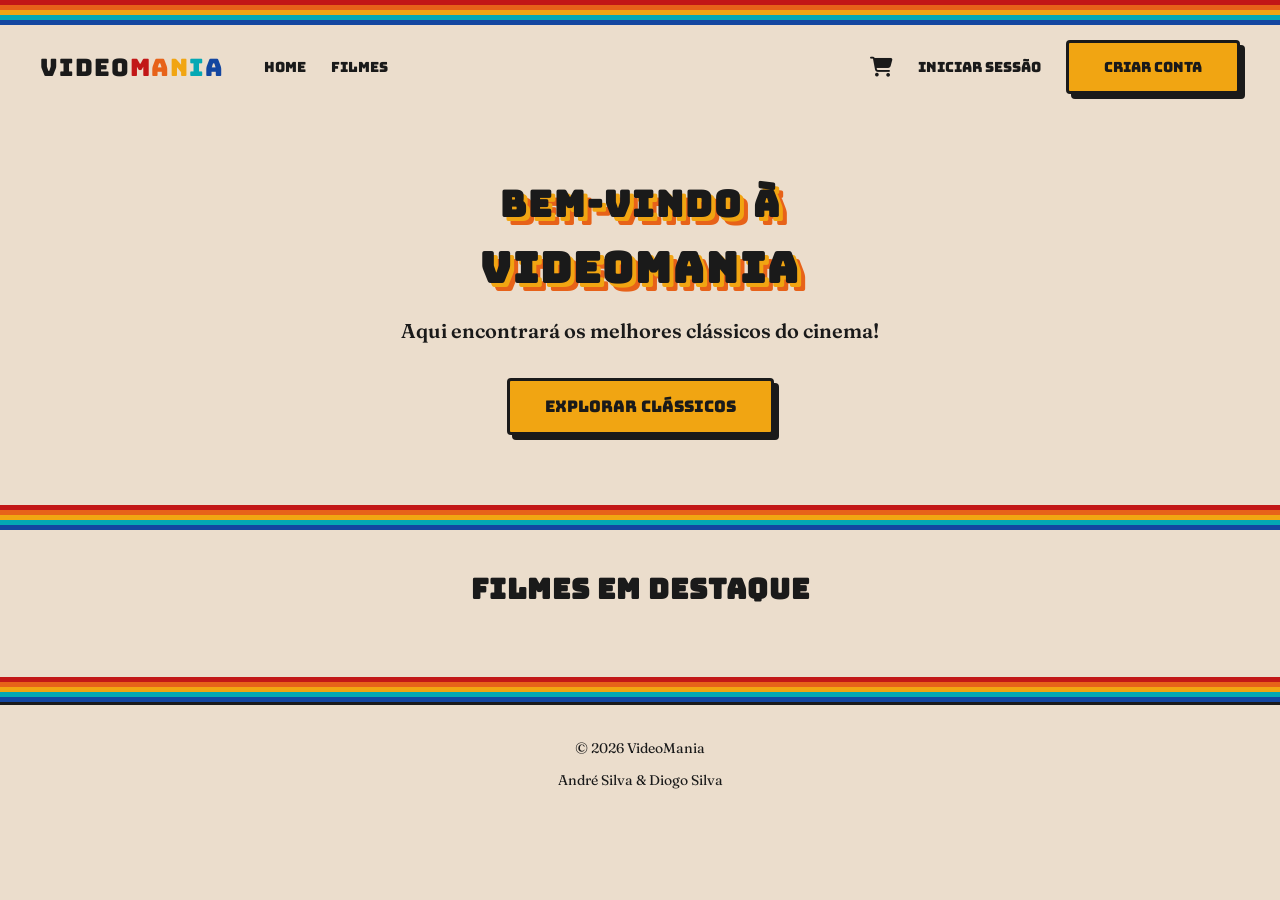
==== index.html @ d1f0eace "Commit inicial: Base do front-end com HTML, CSS, JS e TMDB API" ====
<!DOCTYPE html>
<html lang="pt">
<head>
    <meta charset="UTF-8">
    <meta name="viewport" content="width=device-width, initial-scale=1.0">
    <link rel="icon" href="imgs/favicon.ico" type="image/svg+xml">
    <link rel="stylesheet" href="styles.css">
    <link rel="stylesheet" href="https://cdnjs.cloudflare.com/ajax/libs/font-awesome/6.4.0/css/all.min.css">
    <title>VideoMania</title>
</head>
<body>
    <div class="stripes"></div>
    <header>
        <div class="header-left">
            <a href="index.html" class="logo-text">
                <span class="v">V</span><span class="i">I</span><span class="d">D</span><span class="e">E</span><span class="o">O</span><span class="m">M</span><span class="a">A</span><span class="n">N</span><span class="i2">I</span><span class="a2">A</span>
            </a>
            <nav class="nav-links">
                <a href="index.html">Home</a>
                <a href="filmes.html">Filmes</a>
            </nav>
        </div>
        
        <div class="header-right">
            <nav class="nav-links">
                <a href="carrinho.html">
                    <i class="fa-solid fa-cart-shopping"></i>
                </a>
                <a href="login.html">Iniciar Sessão</a>
                <a href="register.html" class="btn">Criar Conta</a>
            </nav>
        </div>
    </header>
    <main>
        <section class="hero">
            <div class="hero-content">
                <h1>BEM-VINDO À <br>
                    <span class="hero-logo-text">
                        <span class="v">V</span><span class="i">I</span><span class="d">D</span><span class="e">E</span><span class="o">O</span><span class="m">M</span><span class="a">A</span><span class="n">N</span><span class="i2">I</span><span class="a2">A</span>
                    </span>
                </h1>
                <p>Aqui encontrará os melhores clássicos do cinema!</p>
                <a href="filmes.html" class="btn">Explorar Clássicos</a>
            </div>
        </section>
        <div class="stripes"></div>
        <section class="movies">
            <h2>Filmes em Destaque</h2>
            <div id="movies-grid" class="movies-grid"></div>
        </section>
    </main>
    <div class="stripes"></div>
    <footer>
        <p>&copy; 2026 VideoMania</p>
        <p>André Silva & Diogo Silva</p>
    </footer>

    <script src="script.js"></script>

</body>
</html>
---- styles.css ----
@import url('https://fonts.googleapis.com/css2?family=Bungee&family=Fraunces:ital,opsz,wght@0,9..144,400..900;1,9..144,400..900&display=swap');

/* --- Paleta de Cores & Fontes ---*/
:root {
    --red: #c21717;     /* Vermelho */
    --orange: #e76219;  /* Laranja */
    --yellow: #f1a512;  /* Amarelo */
    --cyan: #04a8b4;    /* Cyan */
    --blue: #1446a0;    /* Azul */
    --white: #F9F6EE;    /* Branco */
    --bg: #EBDDCC;      /* Cor de fundo */
    --letter: #1a1a1a;  /* Cor das letras */

    --font-title: "Bungee", "Impact", sans-serif;
    --font-body: 'Fraunces', serif;
}

body {
    background-color: var(--bg);
    color: var(--letter);
    font-family: var(--font-body);
    font-weight: 400;
    font-size: 16px;
    min-height: 100vh;
    margin: 0;
}

h1, h2, h3, h4, h5, h6 {
    font-family: var(--font-title);
    letter-spacing: 1px;
    margin-top: 0;
}

a {
    text-decoration: none;
    color: inherit;
}

.stripes {
    width: 100%;
    height: 25px;
    background-image: linear-gradient(
        180deg,
        var(--red) 0px, var(--red) 5px,
        var(--orange) 5px, var(--orange) 10px,
        var(--yellow) 10px, var(--yellow) 15px,
        var(--cyan) 15px, var(--cyan) 20px,
        var(--blue) 20px, var(--blue) 25px
    );
    background-repeat: no-repeat;
    background-size: 100% 25px;
}

.btn {
    display: inline-block;
    background-color: var(--yellow);
    color: var(--letter);
    font-family: var(--font-title);
    font-size: 16px;
    text-decoration: none;
    padding: 15px 35px;
    border: 3px solid var(--letter);
    border-radius: 4px;
    box-shadow: 5px 5px 0px var(--letter);
    transition: all 0.1s ease;
    cursor: pointer;
    text-align: center;
}

.btn:hover {
    background-color: var(--orange);
    color: var(--white);
    transform: translate(-2px, -2px);
    box-shadow: 7px 7px 0px var(--letter);
}

.btn:active {
    transform: translate(2px, 2px);
    box-shadow: 3px 3px 0px var(--letter);
}

/* --- Header & Nav --- */
header {
    background-color: var(--bg);
    padding: 15px 40px;
    display: flex;
    justify-content: space-between;
    align-items: center;
}

.header-left {
    display: flex;
    align-items: center;
    gap: 40px; 
}

.header-left img {
    width: 150px;
    height: auto;
    display: block;
}

.logo-text {
    font-family: var(--font-title);
    font-size: 24px;
    letter-spacing: 1px;
}

.logo-text .m { color: var(--red); }
.logo-text .a { color: var(--orange); }
.logo-text .n { color: var(--yellow); }
.logo-text .i2 { color: var(--cyan); }
.logo-text .a2 { color: var(--blue); }

.nav-links {
    display: flex;
    align-items: center;
    gap: 25px; 
}

.nav-links a {
    font-family: var(--font-title);
    font-size: 14px;
    transition: color 0.2s ease;
}

.nav-links a i {
    font-size: 20px;
}

.nav-links a:hover {
    color: var(--yellow);
}

.nav-links .btn:hover {
    color: var(--white); 
}

/* --- Hero --- */
.hero {
    position: relative;
    padding: 70px 20px;
    text-align: center;
    overflow: hidden;
}

.hero-content {
    position: relative;
    z-index: 2;
    max-width: 900px;
    margin: 0 auto;
}

.hero h1 {
    font-size: 36px;
    color: var(--letter);
    text-shadow: 4px 4px 0px var(--yellow), 8px 8px 0px var(--orange);
    margin-bottom: 20px;
    letter-spacing: 2px;
    line-height: 1.4;
}

.hero-logo-text {
    font-size: 42px;
    text-shadow: 4px 4px 0px var(--yellow), 8px 8px 0px var(--orange);
    display: inline-block;
    margin-top: 10px;
}

.hero-brand {
    color: var(--blue);
}

.hero-brand span {
    color: var(--cyan);
}

.hero p {
    font-family: var(--font-body);
    font-size: 20px;
    color: var(--letter);
    margin-bottom: 35px;
    font-weight: 600;
}

/* --- Movies --- */
.movies {
    padding: 40px;
}

.movies h2 {
    text-align: center;
    font-size: 28px;
    margin-bottom: 30px;
}

.movies-grid {
    display: grid;
    grid-template-columns: repeat(4, 1fr); 
    gap: 25px;
    max-width: 1200px;
    margin: 0 auto;
}

.movie-card {
    background-color: #000;
    border: 3px solid var(--letter);
    border-radius: 4px;
    overflow: hidden;
    transition: transform 0.2s ease;
}

.movie-card:hover {
    transform: translateY(-5px);
}

.movie-card img {
    width: 100%;
    height: auto;
    display: block;
}

.movie-info {
    padding: 15px;
    text-align: center;
}

.movie-info h3 {
    font-size: 14px;
    color: var(--bg);
    margin: 0 0 10px 0;
}

   /* --- FOOTER --- */
footer {
    text-align: center;
    padding: 20px;
    font-size: 14px; 
    border-top: 3px solid var(--letter);
}
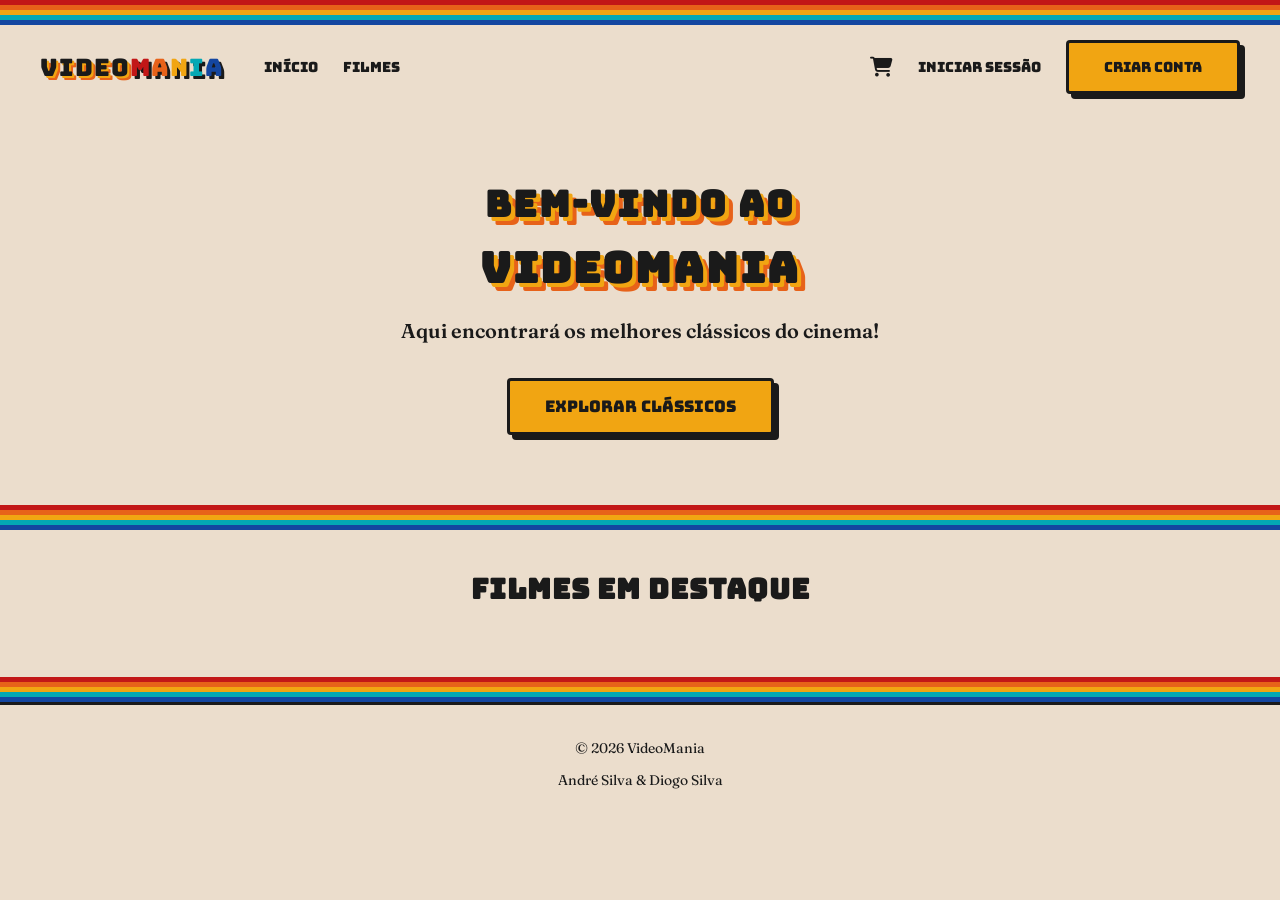
==== commit a6f6b249: "updated root files" ====
--- a/index.html
+++ b/index.html
@@ -1,29 +1,32 @@
 <!DOCTYPE html>
-<html lang="pt">
+<html lang="pt-PT">
 <head>
     <meta charset="UTF-8">
     <meta name="viewport" content="width=device-width, initial-scale=1.0">
-    <link rel="icon" href="imgs/favicon.ico" type="image/svg+xml">
-    <link rel="stylesheet" href="styles.css">
+    <link rel="icon" href="images/favicon.ico" type="image/svg+xml">
+    
+    <link rel="stylesheet" href="styles/global.css">
+    <link rel="stylesheet" href="styles/index.css">
+    
     <link rel="stylesheet" href="https://cdnjs.cloudflare.com/ajax/libs/font-awesome/6.4.0/css/all.min.css">
     <title>VideoMania</title>
 </head>
 <body>
     <div class="stripes"></div>
-    <header>
+    <header class="main-header">
         <div class="header-left">
             <a href="index.html" class="logo-text">
                 <span class="v">V</span><span class="i">I</span><span class="d">D</span><span class="e">E</span><span class="o">O</span><span class="m">M</span><span class="a">A</span><span class="n">N</span><span class="i2">I</span><span class="a2">A</span>
             </a>
             <nav class="nav-links">
-                <a href="index.html">Home</a>
-                <a href="filmes.html">Filmes</a>
+                <a href="index.html">Início</a>
+                <a href="movies.html">Filmes</a>
             </nav>
         </div>
         
         <div class="header-right">
             <nav class="nav-links">
-                <a href="carrinho.html">
+                <a href="cart.html">
                     <i class="fa-solid fa-cart-shopping"></i>
                 </a>
                 <a href="login.html">Iniciar Sessão</a>
@@ -31,31 +34,36 @@
             </nav>
         </div>
     </header>
+    
     <main>
-        <section class="hero">
+        <section class="hero-section">
             <div class="hero-content">
-                <h1>BEM-VINDO À <br>
+                <h1>BEM-VINDO AO <br>
                     <span class="hero-logo-text">
                         <span class="v">V</span><span class="i">I</span><span class="d">D</span><span class="e">E</span><span class="o">O</span><span class="m">M</span><span class="a">A</span><span class="n">N</span><span class="i2">I</span><span class="a2">A</span>
                     </span>
                 </h1>
                 <p>Aqui encontrará os melhores clássicos do cinema!</p>
-                <a href="filmes.html" class="btn">Explorar Clássicos</a>
+                <a href="movies.html" class="btn">Explorar Clássicos</a>
             </div>
         </section>
+
         <div class="stripes"></div>
-        <section class="movies">
+
+        <section class="featured-movies-section">
             <h2>Filmes em Destaque</h2>
             <div id="movies-grid" class="movies-grid"></div>
         </section>
     </main>
+
     <div class="stripes"></div>
-    <footer>
+    
+    <footer class="main-footer">
         <p>&copy; 2026 VideoMania</p>
         <p>André Silva & Diogo Silva</p>
     </footer>
 
-    <script src="script.js"></script>
+    <script src="scripts/index.js"></script>
 
 </body>
 </html>
--- a/styles/global.css
+++ b/styles/global.css
@@ -0,0 +1,189 @@
+@import url('https://fonts.googleapis.com/css2?family=Bungee&family=Fraunces:ital,opsz,wght@0,9..144,400..900;1,9..144,400..900&display=swap');
+
+/* --- Color Palette & Fonts ---*/
+:root {
+    --red: #c21717;     /* Vermelho */
+    --orange: #e76219;  /* Laranja */
+    --yellow: #f1a512;  /* Amarelo */
+    --cyan: #04a8b4;    /* Cyan */
+    --blue: #1446a0;    /* Azul */
+    --white: #F9F6EE;   /* Branco */
+    --gray: #D3D3D3;    /* Cinza */
+    --bg: #EBDDCC;      /* Cor de fundo */
+    --letter: #1a1a1a;  /* Cor das letras */
+
+    --font-title: "Bungee", "Impact", sans-serif;
+    --font-body: 'Fraunces', serif;
+}
+
+/* --- Global Resets --- */
+body {
+    background-color: var(--bg);
+    color: var(--letter);
+    font-family: var(--font-body);
+    font-weight: 400;
+    font-size: 16px;
+    min-height: 100vh;
+    margin: 0;
+}
+
+h1, h2, h3, h4, h5, h6 {
+    font-family: var(--font-title);
+    letter-spacing: 1px;
+    margin-top: 0;
+}
+
+a {
+    text-decoration: none;
+    color: inherit;
+}
+
+/* --- Utility Classes --- */
+.stripes {
+    width: 100%;
+    height: 25px;
+    background-image: linear-gradient(
+        180deg,
+        var(--red) 0px, var(--red) 5px,
+        var(--orange) 5px, var(--orange) 10px,
+        var(--yellow) 10px, var(--yellow) 15px,
+        var(--cyan) 15px, var(--cyan) 20px,
+        var(--blue) 20px, var(--blue) 25px
+    );
+    background-repeat: no-repeat;
+    background-size: 100% 25px;
+}
+
+.btn {
+    display: inline-block;
+    background-color: var(--yellow);
+    color: var(--letter);
+    font-family: var(--font-title);
+    font-size: 16px;
+    text-decoration: none;
+    padding: 15px 35px;
+    border: 3px solid var(--letter);
+    border-radius: 4px;
+    box-shadow: 5px 5px 0px var(--letter);
+    transition: all 0.1s ease;
+    cursor: pointer;
+    text-align: center;
+}
+
+.btn:hover {
+    background-color: var(--orange);
+    color: var(--white);
+    transform: translate(-2px, -2px);
+    box-shadow: 7px 7px 0px var(--letter);
+}
+
+.btn:active {
+    transform: translate(2px, 2px);
+    box-shadow: 3px 3px 0px var(--letter);
+}
+
+/* --- Header & Nav --- */
+.main-header {
+    background-color: var(--bg);
+    padding: 15px 40px;
+    display: flex;
+    justify-content: space-between;
+    align-items: center;
+}
+
+.header-left {
+    display: flex;
+    align-items: center;
+    gap: 40px; 
+}
+
+.logo-text {
+    font-family: var(--font-title);
+    font-size: 24px;
+    letter-spacing: 1px;
+}
+
+.logo-text .v, 
+.logo-text .i, 
+.logo-text .d, 
+.logo-text .e, 
+.logo-text .o { 
+    color: var(--letter); 
+    text-shadow: 2px 2px 0px var(--yellow), 4px 4px 0px var(--orange); 
+}
+
+.logo-text .m  { color: var(--red);    text-shadow: 3px 3px 0px var(--letter); }
+.logo-text .a  { color: var(--orange); text-shadow: 3px 3px 0px var(--letter); }
+.logo-text .n  { color: var(--yellow); text-shadow: 3px 3px 0px var(--letter); }
+.logo-text .i2 { color: var(--cyan);   text-shadow: 3px 3px 0px var(--letter); }
+.logo-text .a2 { color: var(--blue);   text-shadow: 3px 3px 0px var(--letter); }
+
+.nav-links {
+    display: flex;
+    align-items: center;
+    gap: 25px; 
+}
+
+.nav-links a {
+    font-family: var(--font-title);
+    font-size: 14px;
+    transition: color 0.2s ease;
+}
+
+.nav-links a i {
+    font-size: 20px;
+}
+
+.nav-links a:hover {
+    color: var(--yellow);
+}
+
+.nav-links .btn:hover {
+    color: var(--white); 
+}
+
+/* --- Global Movie Cards (Usado na Home e no Catálogo) --- */
+.movies-grid {
+    display: grid;
+    grid-template-columns: repeat(4, 1fr); 
+    gap: 25px;
+    max-width: 1200px;
+    margin: 0 auto;
+}
+
+.movie-card {
+    background-color: #000;
+    border: 3px solid var(--letter);
+    border-radius: 4px;
+    overflow: hidden;
+    transition: transform 0.2s ease;
+}
+
+.movie-card:hover {
+    transform: translateY(-5px);
+}
+
+.movie-card img {
+    width: 100%;
+    height: auto;
+    display: block;
+}
+
+.movie-info {
+    padding: 15px;
+    text-align: center;
+}
+
+.movie-info h3 {
+    font-size: 14px;
+    color: var(--bg);
+    margin: 0 0 10px 0;
+}
+
+/* --- Footer --- */
+.main-footer {
+    text-align: center;
+    padding: 20px;
+    font-size: 14px; 
+    border-top: 3px solid var(--letter);
+}
--- a/styles/index.css
+++ b/styles/index.css
@@ -0,0 +1,48 @@
+/* --- Hero Section --- */
+.hero-section {
+    position: relative;
+    padding: 70px 20px;
+    text-align: center;
+    overflow: hidden;
+}
+
+.hero-content {
+    position: relative;
+    z-index: 2;
+    max-width: 900px;
+    margin: 0 auto;
+}
+
+.hero-section h1 {
+    font-size: 36px;
+    color: var(--letter);
+    text-shadow: 4px 4px 0px var(--yellow), 8px 8px 0px var(--orange);
+    margin-bottom: 20px;
+    letter-spacing: 2px;
+    line-height: 1.4;
+}
+
+.hero-logo-text {
+    font-size: 42px;
+    text-shadow: 4px 4px 0px var(--yellow), 8px 8px 0px var(--orange);
+    display: inline-block;
+    margin-top: 10px;
+}
+
+.hero-section p {
+    font-family: var(--font-body);
+    font-size: 20px;
+    color: var(--letter);
+    margin-bottom: 35px;
+    font-weight: 600;
+}
+
+.featured-movies-section {
+    padding: 40px;
+}
+
+.featured-movies-section h2 {
+    text-align: center;
+    font-size: 28px;
+    margin-bottom: 30px;
+}
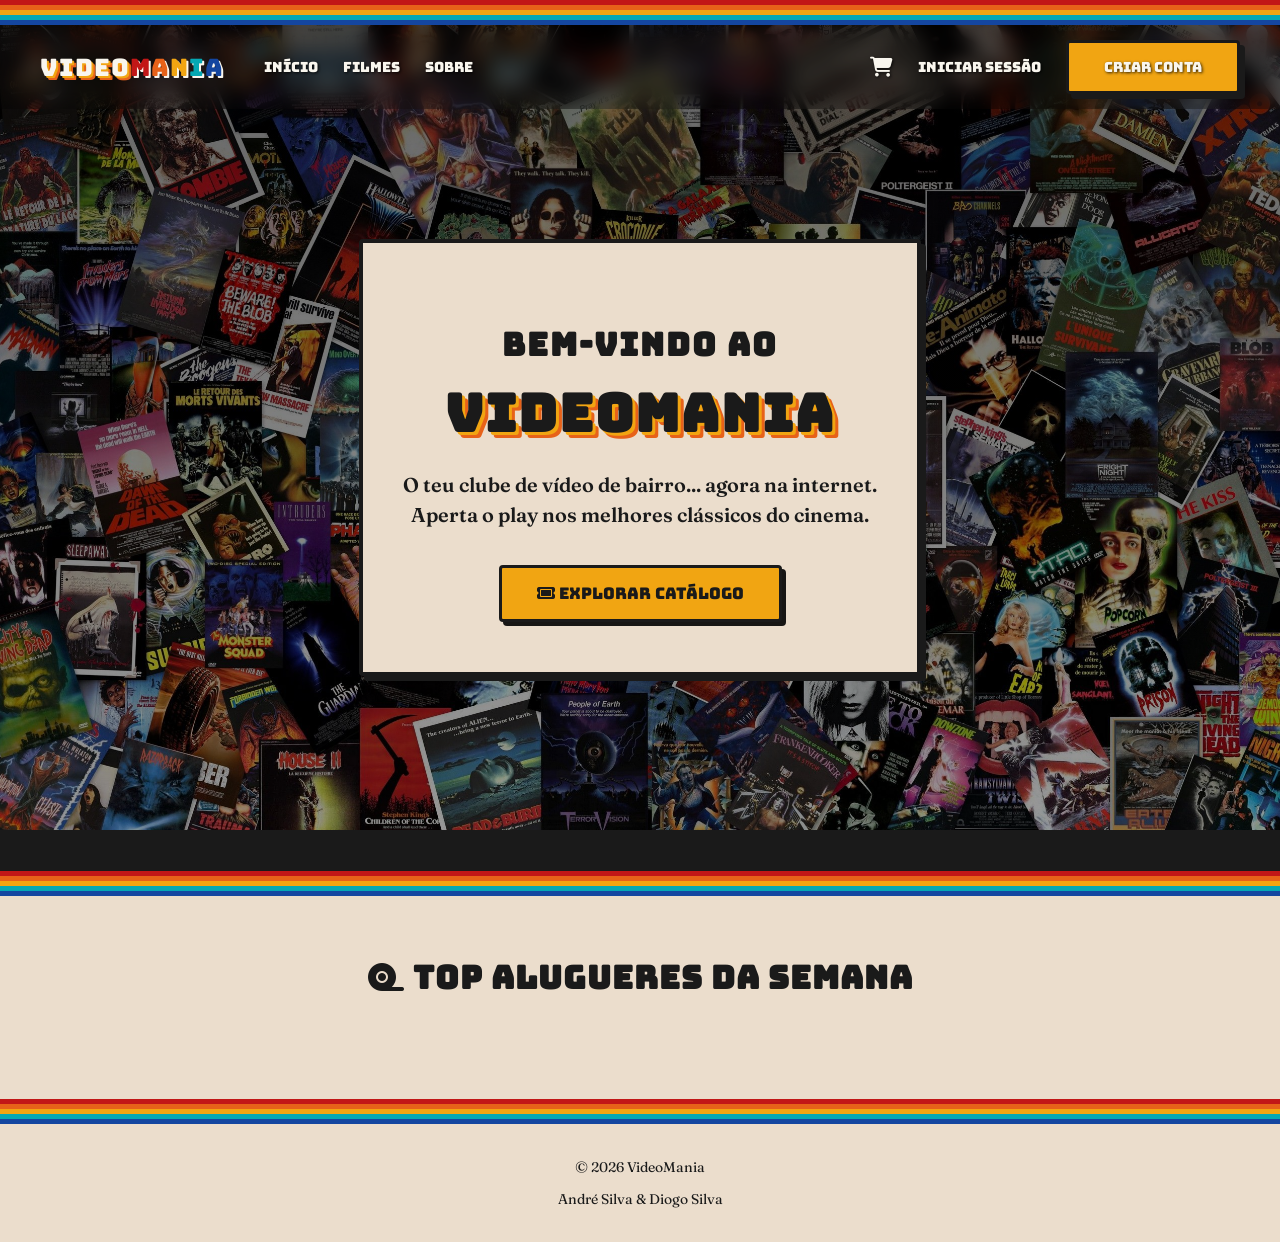
==== commit 158ed9ba: "Add movie details page, hero banner, and update styles - Created details.html and details.js for mov" ====
--- a/index.html
+++ b/index.html
@@ -12,7 +12,9 @@
     <title>VideoMania</title>
 </head>
 <body>
+
     <div class="stripes"></div>
+
     <header class="main-header">
         <div class="header-left">
             <a href="index.html" class="logo-text">
@@ -21,6 +23,7 @@
             <nav class="nav-links">
                 <a href="index.html">Início</a>
                 <a href="movies.html">Filmes</a>
+                <a href="about.html">Sobre</a>
             </nav>
         </div>
         
@@ -36,22 +39,34 @@
     </header>
     
     <main>
+
         <section class="hero-section">
+            <div class="hero-overlay"></div>
             <div class="hero-content">
-                <h1>BEM-VINDO AO <br>
-                    <span class="hero-logo-text">
-                        <span class="v">V</span><span class="i">I</span><span class="d">D</span><span class="e">E</span><span class="o">O</span><span class="m">M</span><span class="a">A</span><span class="n">N</span><span class="i2">I</span><span class="a2">A</span>
-                    </span>
-                </h1>
-                <p>Aqui encontrará os melhores clássicos do cinema!</p>
-                <a href="movies.html" class="btn">Explorar Clássicos</a>
+                <div class="hero-box vhs-sleeve">
+                    <div class="sleeve-content">
+                        <h1>BEM-VINDO AO <br>
+                            <span class="hero-logo-text">
+                                <span class="v">V</span><span class="i">I</span><span class="d">D</span><span class="e">E</span><span class="o">O</span><span class="m">M</span><span class="a">A</span><span class="n">N</span><span class="i2">I</span><span class="a2">A</span>
+                            </span>
+                        </h1>
+                        <p>O teu clube de vídeo de bairro... agora na internet. <br>Aperta o play nos melhores clássicos do cinema.</p>
+                        <a href="movies.html" class="btn"><i class="fa-solid fa-ticket"></i> Explorar Catálogo</a>
+                    </div>
+                </div>
             </div>
         </section>
+
+        <div class="news-ticker">
+            <div class="ticker-text">
+                Site em construção... novos filmes em breve!
+            </div>
+        </div>
 
         <div class="stripes"></div>
 
         <section class="featured-movies-section">
-            <h2>Filmes em Destaque</h2>
+            <h2><i class="fa-solid fa-tape"></i> TOP ALUGUERES DA SEMANA</h2>
             <div id="movies-grid" class="movies-grid"></div>
         </section>
     </main>
--- a/styles/global.css
+++ b/styles/global.css
@@ -8,7 +8,6 @@
     --cyan: #04a8b4;    /* Cyan */
     --blue: #1446a0;    /* Azul */
     --white: #F9F6EE;   /* Branco */
-    --gray: #D3D3D3;    /* Cinza */
     --bg: #EBDDCC;      /* Cor de fundo */
     --letter: #1a1a1a;  /* Cor das letras */
 
@@ -38,7 +37,6 @@
     color: inherit;
 }
 
-/* --- Utility Classes --- */
 .stripes {
     width: 100%;
     height: 25px;
@@ -185,5 +183,4 @@
     text-align: center;
     padding: 20px;
     font-size: 14px; 
-    border-top: 3px solid var(--letter);
 }
--- a/styles/index.css
+++ b/styles/index.css
@@ -1,9 +1,62 @@
-/* --- Hero Section --- */
+.main-header {
+    position: absolute;
+    width: 100%;
+    z-index: 100;
+    background-color: rgba(0, 0, 0, 0.25);
+    backdrop-filter: blur(10px);
+    box-sizing: border-box;
+}
+
+.main-header .nav-links a {
+    color: var(--white);
+    text-shadow: 1px 1px 3px rgba(0,0,0,0.8);
+}
+
+.main-header .nav-links a:hover {
+    color: var(--yellow);
+}
+
+.logo-text .v, 
+.logo-text .i, 
+.logo-text .d, 
+.logo-text .e, 
+.logo-text .o { 
+    color: var(--white); 
+    text-shadow: 2px 2px 0px var(--yellow), 4px 4px 0px var(--orange); 
+}
+
+.logo-text .m  { color: var(--red);    text-shadow: 2px 2px 0px var(--white); }
+.logo-text .a  { color: var(--orange); text-shadow: 2px 2px 0px var(--white); }
+.logo-text .n  { color: var(--yellow); text-shadow: 2px 2px 0px var(--white); }
+.logo-text .i2 { color: var(--cyan);   text-shadow: 2px 2px 0px var(--white); }
+.logo-text .a2 { color: var(--blue);   text-shadow: 2px 2px 0px var(--white); }
+
+
 .hero-section {
     position: relative;
-    padding: 70px 20px;
+    min-height: 65vh;
+    display: flex;
+    align-items: center;
+    justify-content: center;
+    padding: 140px 20px 80px 20px;
     text-align: center;
     overflow: hidden;
+    
+    background-image: url('../imgs/hero-banner.jpg'); 
+    background-color: var(--letter);
+    background-size: cover;
+    background-position: center center;
+    background-repeat: no-repeat;
+}
+
+.hero-overlay {
+    position: absolute;
+    top: 0;
+    left: 0;
+    width: 100%;
+    height: 100%;
+    background: linear-gradient(to bottom, rgba(0,0,0,0.6), rgba(0,0,0,0.4)); 
+    z-index: 1;
 }
 
 .hero-content {
@@ -13,20 +66,60 @@
     margin: 0 auto;
 }
 
+.hero-section .btn {
+    box-shadow: 4px 4px 0px rgba(0, 0, 0, 0.9);
+}
+
+.vhs-sleeve {
+    background-color: var(--bg); 
+    border: 4px solid var(--letter); 
+    position: relative;
+    overflow: hidden; 
+    box-shadow: 5px 5px 0px var(--letter); 
+    border-radius: 4px;
+}
+
+/* As faixas diagonais de cor com a tua paleta 
+.sleeve-stripes {
+    position: absolute;
+    top: 15px;
+    left: -10%;
+    height: 35px;
+    width: 120%;
+    background: linear-gradient(
+        90deg,
+        var(--red) 0%, var(--red) 20%,
+        var(--orange) 20%, var(--orange) 40%,
+        var(--yellow) 40%, var(--yellow) 60%,
+        var(--cyan) 60%, var(--cyan) 80%,
+        var(--blue) 80%, var(--blue) 100%
+    );
+    transform: rotate(-4deg);
+    border-bottom: 3px solid var(--letter);
+    border-top: 3px solid var(--letter);
+    z-index: 1;
+} */
+
+.sleeve-content {
+    padding: 80px 40px 50px 40px; 
+    position: relative;
+    z-index: 2;
+}
+
+/* Tipografia */
 .hero-section h1 {
-    font-size: 36px;
+    font-size: 32px;
     color: var(--letter);
-    text-shadow: 4px 4px 0px var(--yellow), 8px 8px 0px var(--orange);
     margin-bottom: 20px;
     letter-spacing: 2px;
     line-height: 1.4;
 }
 
 .hero-logo-text {
-    font-size: 42px;
-    text-shadow: 4px 4px 0px var(--yellow), 8px 8px 0px var(--orange);
+    font-size: 52px;
     display: inline-block;
     margin-top: 10px;
+    text-shadow: 3px 3px 0px var(--yellow), 6px 6px 0px var(--orange);
 }
 
 .hero-section p {
@@ -35,14 +128,39 @@
     color: var(--letter);
     margin-bottom: 35px;
     font-weight: 600;
+    line-height: 1.5;
+}
+
+.news-ticker {
+    background-color: var(--letter);
+    color: var(--yellow);
+    font-family: var(--font-title);
+    font-size: 16px;
+    padding: 10px 0;
+    overflow: hidden;
+    white-space: nowrap;
+    position: relative;
+}
+
+.ticker-text {
+    display: inline-block;
+    padding-left: 100%;
+    animation: scrollTicker 25s linear infinite;
+}
+
+@keyframes scrollTicker {
+    0% { transform: translateX(0); }
+    100% { transform: translateX(-100%); }
 }
 
 .featured-movies-section {
-    padding: 40px;
+    padding: 60px 40px;
+    background-color: var(--bg);
 }
 
 .featured-movies-section h2 {
     text-align: center;
-    font-size: 28px;
-    margin-bottom: 30px;
+    font-size: 32px;
+    margin-bottom: 40px;
+    color: var(--letter);
 }
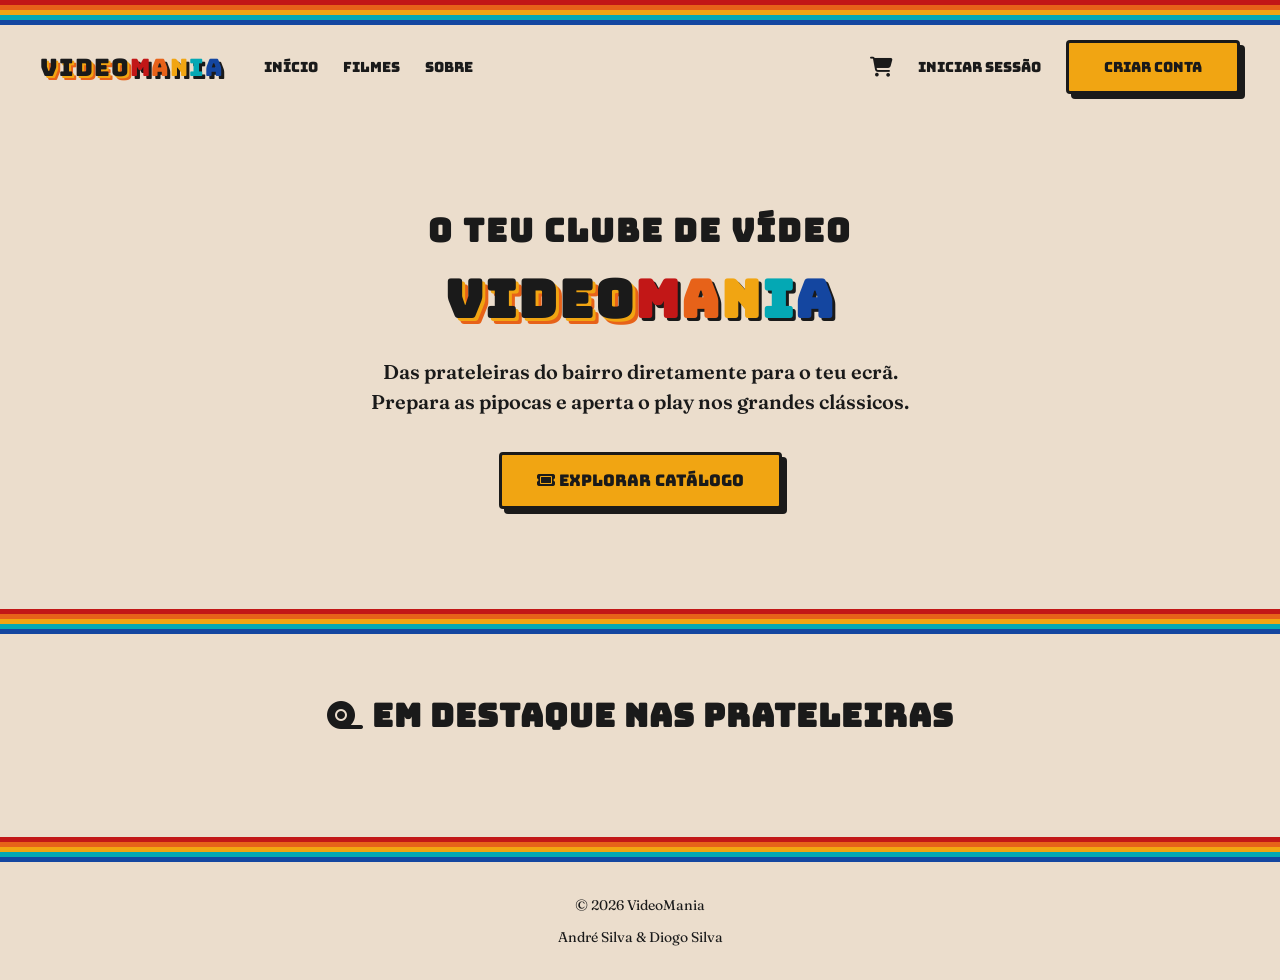
==== commit 442c0535: "Add hero section, featured movies, and enhance VHS details layout" ====
--- a/index.html
+++ b/index.html
@@ -1,4 +1,78 @@
 <!DOCTYPE html>
+<html lang="pt-PT">
+<head>
+    <meta charset="UTF-8">
+    <meta name="viewport" content="width=device-width, initial-scale=1.0">
+    <link rel="icon" href="images/favicon.ico" type="image/svg+xml">
+    
+    <link rel="stylesheet" href="styles/global.css">
+    <link rel="stylesheet" href="styles/index.css">
+    
+    <link rel="stylesheet" href="https://cdnjs.cloudflare.com/ajax/libs/font-awesome/6.4.0/css/all.min.css">
+    <title>VideoMania</title>
+</head>
+<body>
+
+    <div class="stripes"></div>
+
+    <header class="main-header">
+        <div class="header-left">
+            <a href="index.html" class="logo-text">
+                <span class="v">V</span><span class="i">I</span><span class="d">D</span><span class="e">E</span><span class="o">O</span><span class="m">M</span><span class="a">A</span><span class="n">N</span><span class="i2">I</span><span class="a2">A</span>
+            </a>
+            <nav class="nav-links">
+                <a href="index.html">Início</a>
+                <a href="movies.html">Filmes</a>
+                <a href="about.html">Sobre</a>
+            </nav>
+        </div>
+        
+        <div class="header-right">
+            <nav class="nav-links">
+                <a href="cart.html">
+                    <i class="fa-solid fa-cart-shopping"></i>
+                </a>
+                <a href="login.html">Iniciar Sessão</a>
+                <a href="register.html" class="btn">Criar Conta</a>
+            </nav>
+        </div>
+    </header>
+    
+    <main>
+        <!-- Hero Simples (Diretamente no fundo base) -->
+        <section class="hero-section">
+            <div class="hero-content">
+                <h1>O TEU CLUBE DE VÍDEO <br>
+                    <span class="hero-logo-text">
+                        <span class="v">V</span><span class="i">I</span><span class="d">D</span><span class="e">E</span><span class="o">O</span><span class="m">M</span><span class="a">A</span><span class="n">N</span><span class="i2">I</span><span class="a2">A</span>
+                    </span>
+                </h1>
+                <p>Das prateleiras do bairro diretamente para o teu ecrã. <br>Prepara as pipocas e aperta o play nos grandes clássicos.</p>
+                <a href="movies.html" class="btn"><i class="fa-solid fa-ticket"></i> Explorar Catálogo</a>
+            </div>
+        </section>
+
+        <div class="stripes"></div>
+
+        <section class="featured-movies-section">
+            <h2><i class="fa-solid fa-tape"></i> EM DESTAQUE NAS PRATELEIRAS</h2>
+            <div id="movies-grid" class="movies-grid"></div>
+        </section>
+    </main>
+
+    <div class="stripes"></div>
+    
+    <footer class="main-footer">
+        <p>&copy; 2026 VideoMania</p>
+        <p>André Silva & Diogo Silva</p>
+    </footer>
+
+    <script src="scripts/index.js"></script>
+
+</body>
+</html>
+
+<!-- <!DOCTYPE html>
 <html lang="pt-PT">
 <head>
     <meta charset="UTF-8">
@@ -81,4 +155,4 @@
     <script src="scripts/index.js"></script>
 
 </body>
-</html>+</html> -->
--- a/styles/index.css
+++ b/styles/index.css
@@ -1,10 +1,22 @@
+/* 
+===================================================
+   INDEX.CSS - VIDEOMANIA (VERSÃO SIMPLES E LIMPA)
+===================================================
+*/
+
+/* 
+===================================================
+   1. CÓDIGO REMOVIDO (NAVBAR TRANSPARENTE E ESCURA)
+=================================================== 
+*/
+/*
 .main-header {
-    position: absolute;
     width: 100%;
     z-index: 100;
-    background-color: rgba(0, 0, 0, 0.25);
+    background-color: rgba(26, 26, 26, 0.9) !important;
     backdrop-filter: blur(10px);
     box-sizing: border-box;
+    border-bottom: 3px solid var(--letter);
 }
 
 .main-header .nav-links a {
@@ -16,97 +28,95 @@
     color: var(--yellow);
 }
 
-.logo-text .v, 
-.logo-text .i, 
-.logo-text .d, 
-.logo-text .e, 
-.logo-text .o { 
+.main-header .logo-text .v, 
+.main-header .logo-text .i, 
+.main-header .logo-text .d, 
+.main-header .logo-text .e, 
+.main-header .logo-text .o { 
     color: var(--white); 
     text-shadow: 2px 2px 0px var(--yellow), 4px 4px 0px var(--orange); 
 }
-
-.logo-text .m  { color: var(--red);    text-shadow: 2px 2px 0px var(--white); }
-.logo-text .a  { color: var(--orange); text-shadow: 2px 2px 0px var(--white); }
-.logo-text .n  { color: var(--yellow); text-shadow: 2px 2px 0px var(--white); }
-.logo-text .i2 { color: var(--cyan);   text-shadow: 2px 2px 0px var(--white); }
-.logo-text .a2 { color: var(--blue);   text-shadow: 2px 2px 0px var(--white); }
-
-
+.main-header .logo-text .m  { color: var(--red);    text-shadow: 2px 2px 0px var(--letter); }
+.main-header .logo-text .a  { color: var(--orange); text-shadow: 2px 2px 0px var(--letter); }
+.main-header .logo-text .n  { color: var(--yellow); text-shadow: 2px 2px 0px var(--letter); }
+.main-header .logo-text .i2 { color: var(--cyan);   text-shadow: 2px 2px 0px var(--letter); }
+.main-header .logo-text .a2 { color: var(--blue);   text-shadow: 2px 2px 0px var(--letter); }
+*/
+
+
+/* 
+===================================================
+   2. HERO SECTION ATIVA E SIMPLIFICADA
+=================================================== 
+*/
 .hero-section {
-    position: relative;
-    min-height: 65vh;
+    padding: 100px 20px;
+    text-align: center;
+    background-color: var(--bg); /* Mantém a cor de fundo bege do site todo */
+
+    /* CÓDIGO DA IMAGEM DE FUNDO COMENTADO:
+    position: relative;
+    min-height: 60vh;
     display: flex;
     align-items: center;
     justify-content: center;
-    padding: 140px 20px 80px 20px;
-    text-align: center;
     overflow: hidden;
-    
     background-image: url('../imgs/hero-banner.jpg'); 
-    background-color: var(--letter);
     background-size: cover;
     background-position: center center;
     background-repeat: no-repeat;
-}
-
+    */
+}
+
+/* CÓDIGO DO OVERLAY DA IMAGEM COMENTADO:
 .hero-overlay {
     position: absolute;
     top: 0;
     left: 0;
     width: 100%;
     height: 100%;
-    background: linear-gradient(to bottom, rgba(0,0,0,0.6), rgba(0,0,0,0.4)); 
+    background: radial-gradient(circle, rgba(0,0,0,0.35) 0%, rgba(0,0,0,0.75) 100%); 
     z-index: 1;
 }
+*/
 
 .hero-content {
+    max-width: 800px;
+    margin: 0 auto;
+    
+    /* CÓDIGO DA LARGURA EXTRA COMENTADO:
     position: relative;
     z-index: 2;
-    max-width: 900px;
-    margin: 0 auto;
-}
-
-.hero-section .btn {
-    box-shadow: 4px 4px 0px rgba(0, 0, 0, 0.9);
+    width: 100%;
+    */
+}
+
+
+/* CÓDIGO DAS CAIXAS CENTRAIS COMENTADO (HERO-BOX E VHS-SLEEVE):
+.hero-box {
+    background-color: rgba(249, 246, 238, 0.85); 
+    backdrop-filter: blur(8px);
+    border: 4px solid var(--letter); 
+    border-radius: 6px;
+    box-shadow: 12px 12px 0px rgba(0,0,0,0.5); 
+    padding: 50px 40px;
+    text-align: center; 
 }
 
 .vhs-sleeve {
-    background-color: var(--bg); 
+    background-color: rgba(249, 246, 238, 0.94); 
+    backdrop-filter: blur(6px);
     border: 4px solid var(--letter); 
-    position: relative;
-    overflow: hidden; 
-    box-shadow: 5px 5px 0px var(--letter); 
-    border-radius: 4px;
-}
-
-/* As faixas diagonais de cor com a tua paleta 
-.sleeve-stripes {
-    position: absolute;
-    top: 15px;
-    left: -10%;
-    height: 35px;
-    width: 120%;
-    background: linear-gradient(
-        90deg,
-        var(--red) 0%, var(--red) 20%,
-        var(--orange) 20%, var(--orange) 40%,
-        var(--yellow) 40%, var(--yellow) 60%,
-        var(--cyan) 60%, var(--cyan) 80%,
-        var(--blue) 80%, var(--blue) 100%
-    );
-    transform: rotate(-4deg);
-    border-bottom: 3px solid var(--letter);
-    border-top: 3px solid var(--letter);
-    z-index: 1;
-} */
-
-.sleeve-content {
-    padding: 80px 40px 50px 40px; 
-    position: relative;
-    z-index: 2;
-}
-
-/* Tipografia */
+    border-radius: 6px;
+    box-shadow: 12px 12px 0px var(--letter); 
+    overflow: hidden;
+    text-align: left; 
+    position: relative;
+}
+*/
+
+
+/* --- Tipografia do Hero Ativa --- */
 .hero-section h1 {
     font-size: 32px;
     color: var(--letter);
@@ -121,6 +131,19 @@
     margin-top: 10px;
     text-shadow: 3px 3px 0px var(--yellow), 6px 6px 0px var(--orange);
 }
+
+.hero-logo-text .v, 
+.hero-logo-text .i, 
+.hero-logo-text .d, 
+.hero-logo-text .e, 
+.hero-logo-text .o { 
+    color: var(--letter); 
+}
+.hero-logo-text .m  { color: var(--red);    text-shadow: 3px 3px 0px var(--letter); }
+.hero-logo-text .a  { color: var(--orange); text-shadow: 3px 3px 0px var(--letter); }
+.hero-logo-text .n  { color: var(--yellow); text-shadow: 3px 3px 0px var(--letter); }
+.hero-logo-text .i2 { color: var(--cyan);   text-shadow: 3px 3px 0px var(--letter); }
+.hero-logo-text .a2 { color: var(--blue);   text-shadow: 3px 3px 0px var(--letter); }
 
 .hero-section p {
     font-family: var(--font-body);
@@ -131,28 +154,52 @@
     line-height: 1.5;
 }
 
+
+/* 
+===================================================
+   3. CÓDIGO REMOVIDO (LETREIRO ROLANTE / TICKER)
+=================================================== 
+*/
+/*
 .news-ticker {
     background-color: var(--letter);
-    color: var(--yellow);
+    color: var(--white);
     font-family: var(--font-title);
-    font-size: 16px;
-    padding: 10px 0;
+    font-size: 14px;
+    padding: 12px 0;
     overflow: hidden;
     white-space: nowrap;
     position: relative;
+    letter-spacing: 2px;
 }
 
 .ticker-text {
     display: inline-block;
     padding-left: 100%;
-    animation: scrollTicker 25s linear infinite;
+    animation: scrollTicker 28s linear infinite;
+}
+
+.ticker-text span {
+    margin: 0 25px;
+}
+
+.ticker-text i {
+    color: var(--yellow);
+    margin-right: 6px;
 }
 
 @keyframes scrollTicker {
     0% { transform: translateX(0); }
     100% { transform: translateX(-100%); }
 }
-
+*/
+
+
+/* 
+===================================================
+   4. SECÇÃO DE DESTAQUES ATIVA (GRID DE FILMES)
+=================================================== 
+*/
 .featured-movies-section {
     padding: 60px 40px;
     background-color: var(--bg);
--- a/styles/index.css
+++ b/styles/index.css
@@ -1,10 +1,22 @@
+/* 
+===================================================
+   INDEX.CSS - VIDEOMANIA (VERSÃO SIMPLES E LIMPA)
+===================================================
+*/
+
+/* 
+===================================================
+   1. CÓDIGO REMOVIDO (NAVBAR TRANSPARENTE E ESCURA)
+=================================================== 
+*/
+/*
 .main-header {
-    position: absolute;
     width: 100%;
     z-index: 100;
-    background-color: rgba(0, 0, 0, 0.25);
+    background-color: rgba(26, 26, 26, 0.9) !important;
     backdrop-filter: blur(10px);
     box-sizing: border-box;
+    border-bottom: 3px solid var(--letter);
 }
 
 .main-header .nav-links a {
@@ -16,97 +28,95 @@
     color: var(--yellow);
 }
 
-.logo-text .v, 
-.logo-text .i, 
-.logo-text .d, 
-.logo-text .e, 
-.logo-text .o { 
+.main-header .logo-text .v, 
+.main-header .logo-text .i, 
+.main-header .logo-text .d, 
+.main-header .logo-text .e, 
+.main-header .logo-text .o { 
     color: var(--white); 
     text-shadow: 2px 2px 0px var(--yellow), 4px 4px 0px var(--orange); 
 }
-
-.logo-text .m  { color: var(--red);    text-shadow: 2px 2px 0px var(--white); }
-.logo-text .a  { color: var(--orange); text-shadow: 2px 2px 0px var(--white); }
-.logo-text .n  { color: var(--yellow); text-shadow: 2px 2px 0px var(--white); }
-.logo-text .i2 { color: var(--cyan);   text-shadow: 2px 2px 0px var(--white); }
-.logo-text .a2 { color: var(--blue);   text-shadow: 2px 2px 0px var(--white); }
-
-
+.main-header .logo-text .m  { color: var(--red);    text-shadow: 2px 2px 0px var(--letter); }
+.main-header .logo-text .a  { color: var(--orange); text-shadow: 2px 2px 0px var(--letter); }
+.main-header .logo-text .n  { color: var(--yellow); text-shadow: 2px 2px 0px var(--letter); }
+.main-header .logo-text .i2 { color: var(--cyan);   text-shadow: 2px 2px 0px var(--letter); }
+.main-header .logo-text .a2 { color: var(--blue);   text-shadow: 2px 2px 0px var(--letter); }
+*/
+
+
+/* 
+===================================================
+   2. HERO SECTION ATIVA E SIMPLIFICADA
+=================================================== 
+*/
 .hero-section {
-    position: relative;
-    min-height: 65vh;
+    padding: 100px 20px;
+    text-align: center;
+    background-color: var(--bg); /* Mantém a cor de fundo bege do site todo */
+
+    /* CÓDIGO DA IMAGEM DE FUNDO COMENTADO:
+    position: relative;
+    min-height: 60vh;
     display: flex;
     align-items: center;
     justify-content: center;
-    padding: 140px 20px 80px 20px;
-    text-align: center;
     overflow: hidden;
-    
     background-image: url('../imgs/hero-banner.jpg'); 
-    background-color: var(--letter);
     background-size: cover;
     background-position: center center;
     background-repeat: no-repeat;
-}
-
+    */
+}
+
+/* CÓDIGO DO OVERLAY DA IMAGEM COMENTADO:
 .hero-overlay {
     position: absolute;
     top: 0;
     left: 0;
     width: 100%;
     height: 100%;
-    background: linear-gradient(to bottom, rgba(0,0,0,0.6), rgba(0,0,0,0.4)); 
+    background: radial-gradient(circle, rgba(0,0,0,0.35) 0%, rgba(0,0,0,0.75) 100%); 
     z-index: 1;
 }
+*/
 
 .hero-content {
+    max-width: 800px;
+    margin: 0 auto;
+    
+    /* CÓDIGO DA LARGURA EXTRA COMENTADO:
     position: relative;
     z-index: 2;
-    max-width: 900px;
-    margin: 0 auto;
-}
-
-.hero-section .btn {
-    box-shadow: 4px 4px 0px rgba(0, 0, 0, 0.9);
+    width: 100%;
+    */
+}
+
+
+/* CÓDIGO DAS CAIXAS CENTRAIS COMENTADO (HERO-BOX E VHS-SLEEVE):
+.hero-box {
+    background-color: rgba(249, 246, 238, 0.85); 
+    backdrop-filter: blur(8px);
+    border: 4px solid var(--letter); 
+    border-radius: 6px;
+    box-shadow: 12px 12px 0px rgba(0,0,0,0.5); 
+    padding: 50px 40px;
+    text-align: center; 
 }
 
 .vhs-sleeve {
-    background-color: var(--bg); 
+    background-color: rgba(249, 246, 238, 0.94); 
+    backdrop-filter: blur(6px);
     border: 4px solid var(--letter); 
-    position: relative;
-    overflow: hidden; 
-    box-shadow: 5px 5px 0px var(--letter); 
-    border-radius: 4px;
-}
-
-/* As faixas diagonais de cor com a tua paleta 
-.sleeve-stripes {
-    position: absolute;
-    top: 15px;
-    left: -10%;
-    height: 35px;
-    width: 120%;
-    background: linear-gradient(
-        90deg,
-        var(--red) 0%, var(--red) 20%,
-        var(--orange) 20%, var(--orange) 40%,
-        var(--yellow) 40%, var(--yellow) 60%,
-        var(--cyan) 60%, var(--cyan) 80%,
-        var(--blue) 80%, var(--blue) 100%
-    );
-    transform: rotate(-4deg);
-    border-bottom: 3px solid var(--letter);
-    border-top: 3px solid var(--letter);
-    z-index: 1;
-} */
-
-.sleeve-content {
-    padding: 80px 40px 50px 40px; 
-    position: relative;
-    z-index: 2;
-}
-
-/* Tipografia */
+    border-radius: 6px;
+    box-shadow: 12px 12px 0px var(--letter); 
+    overflow: hidden;
+    text-align: left; 
+    position: relative;
+}
+*/
+
+
+/* --- Tipografia do Hero Ativa --- */
 .hero-section h1 {
     font-size: 32px;
     color: var(--letter);
@@ -121,6 +131,19 @@
     margin-top: 10px;
     text-shadow: 3px 3px 0px var(--yellow), 6px 6px 0px var(--orange);
 }
+
+.hero-logo-text .v, 
+.hero-logo-text .i, 
+.hero-logo-text .d, 
+.hero-logo-text .e, 
+.hero-logo-text .o { 
+    color: var(--letter); 
+}
+.hero-logo-text .m  { color: var(--red);    text-shadow: 3px 3px 0px var(--letter); }
+.hero-logo-text .a  { color: var(--orange); text-shadow: 3px 3px 0px var(--letter); }
+.hero-logo-text .n  { color: var(--yellow); text-shadow: 3px 3px 0px var(--letter); }
+.hero-logo-text .i2 { color: var(--cyan);   text-shadow: 3px 3px 0px var(--letter); }
+.hero-logo-text .a2 { color: var(--blue);   text-shadow: 3px 3px 0px var(--letter); }
 
 .hero-section p {
     font-family: var(--font-body);
@@ -131,28 +154,52 @@
     line-height: 1.5;
 }
 
+
+/* 
+===================================================
+   3. CÓDIGO REMOVIDO (LETREIRO ROLANTE / TICKER)
+=================================================== 
+*/
+/*
 .news-ticker {
     background-color: var(--letter);
-    color: var(--yellow);
+    color: var(--white);
     font-family: var(--font-title);
-    font-size: 16px;
-    padding: 10px 0;
+    font-size: 14px;
+    padding: 12px 0;
     overflow: hidden;
     white-space: nowrap;
     position: relative;
+    letter-spacing: 2px;
 }
 
 .ticker-text {
     display: inline-block;
     padding-left: 100%;
-    animation: scrollTicker 25s linear infinite;
+    animation: scrollTicker 28s linear infinite;
+}
+
+.ticker-text span {
+    margin: 0 25px;
+}
+
+.ticker-text i {
+    color: var(--yellow);
+    margin-right: 6px;
 }
 
 @keyframes scrollTicker {
     0% { transform: translateX(0); }
     100% { transform: translateX(-100%); }
 }
-
+*/
+
+
+/* 
+===================================================
+   4. SECÇÃO DE DESTAQUES ATIVA (GRID DE FILMES)
+=================================================== 
+*/
 .featured-movies-section {
     padding: 60px 40px;
     background-color: var(--bg);
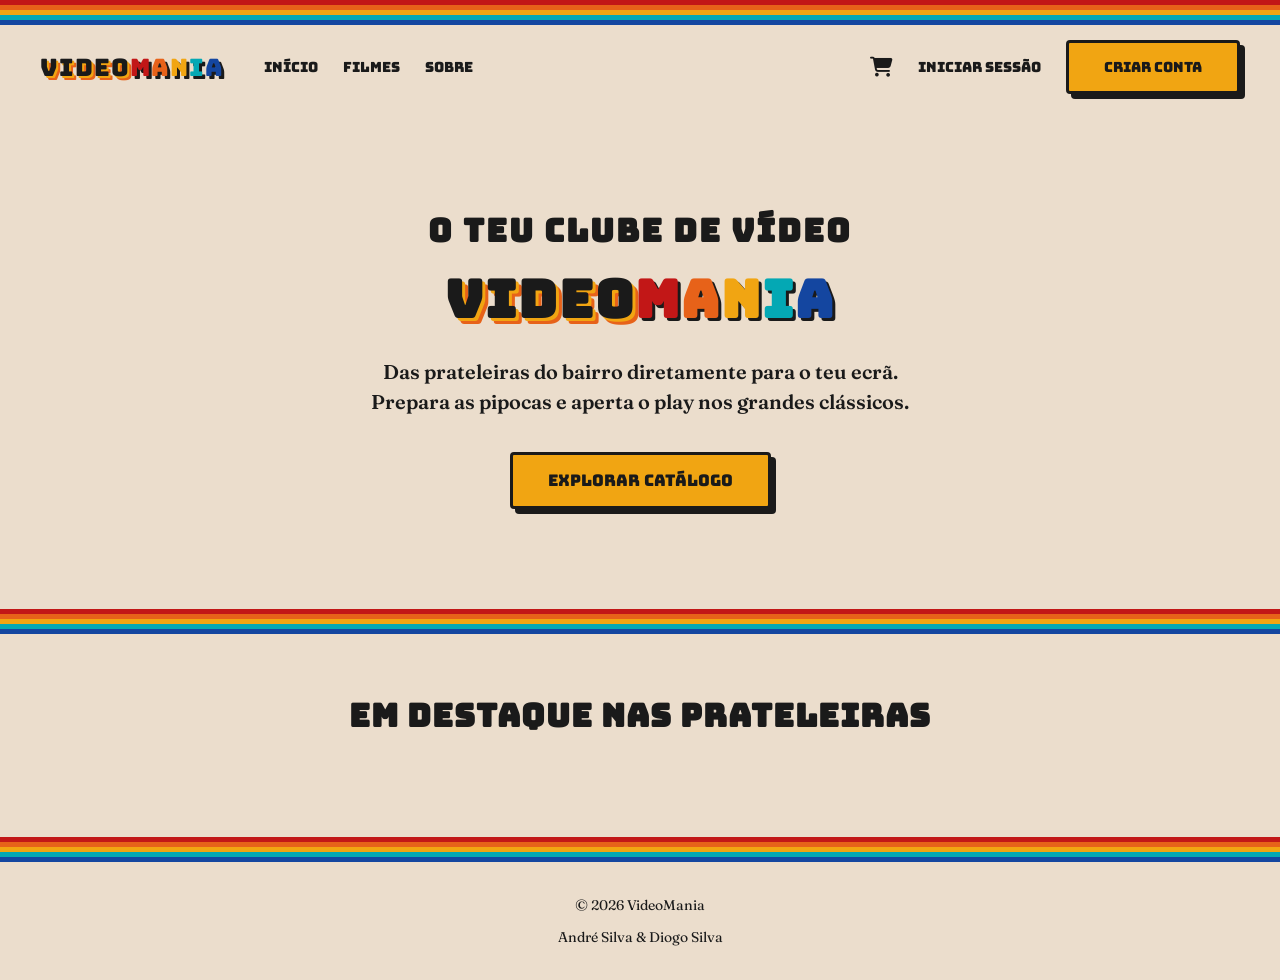
==== commit d1c58d84: "feat: add login and registration pages with styling - Created login.html for user authentication wit" ====
--- a/index.html
+++ b/index.html
@@ -48,14 +48,14 @@
                     </span>
                 </h1>
                 <p>Das prateleiras do bairro diretamente para o teu ecrã. <br>Prepara as pipocas e aperta o play nos grandes clássicos.</p>
-                <a href="movies.html" class="btn"><i class="fa-solid fa-ticket"></i> Explorar Catálogo</a>
+                <a href="movies.html" class="btn">Explorar Catálogo</a>
             </div>
         </section>
 
         <div class="stripes"></div>
 
         <section class="featured-movies-section">
-            <h2><i class="fa-solid fa-tape"></i> EM DESTAQUE NAS PRATELEIRAS</h2>
+            <h2>EM DESTAQUE NAS PRATELEIRAS</h2>
             <div id="movies-grid" class="movies-grid"></div>
         </section>
     </main>
--- a/styles/global.css
+++ b/styles/global.css
@@ -183,4 +183,65 @@
     text-align: center;
     padding: 20px;
     font-size: 14px; 
+}
+
+/* --- Mini Cartão de Sócio (Estado Logged In) --- */
+.user-badge {
+    display: flex;
+    align-items: center;
+    gap: 10px;
+    background-color: var(--white);
+    border: 3px solid var(--letter);
+    padding: 5px 15px 5px 5px;
+    box-shadow: 4px 4px 0px var(--letter);
+    cursor: pointer;
+    transition: all 0.2s ease;
+    margin-left: 10px;
+}
+
+.user-badge:hover {
+    transform: translate(-2px, -2px);
+    box-shadow: 6px 6px 0px var(--letter);
+    background-color: var(--gray);
+}
+
+.user-avatar {
+    background-color: var(--yellow);
+    color: var(--letter);
+    width: 32px;
+    height: 32px;
+    display: flex;
+    justify-content: center;
+    align-items: center;
+    border: 2px solid var(--letter);
+    font-size: 14px;
+}
+
+.user-info {
+    display: flex;
+    flex-direction: column;
+    line-height: 1.2;
+}
+
+.user-name {
+    font-family: var(--font-title);
+    font-size: 12px;
+    color: var(--letter);
+    text-transform: uppercase;
+}
+
+.user-status {
+    font-family: var(--font-body);
+    font-size: 11px;
+    font-weight: 700;
+    color: var(--blue);
+}
+
+.logout-link {
+    color: var(--letter) !important;
+    margin-left: 10px;
+}
+
+.logout-link:hover {
+    color: var(--red) !important;
 }
--- a/styles/global.css
+++ b/styles/global.css
@@ -183,4 +183,65 @@
     text-align: center;
     padding: 20px;
     font-size: 14px; 
+}
+
+/* --- Mini Cartão de Sócio (Estado Logged In) --- */
+.user-badge {
+    display: flex;
+    align-items: center;
+    gap: 10px;
+    background-color: var(--white);
+    border: 3px solid var(--letter);
+    padding: 5px 15px 5px 5px;
+    box-shadow: 4px 4px 0px var(--letter);
+    cursor: pointer;
+    transition: all 0.2s ease;
+    margin-left: 10px;
+}
+
+.user-badge:hover {
+    transform: translate(-2px, -2px);
+    box-shadow: 6px 6px 0px var(--letter);
+    background-color: var(--gray);
+}
+
+.user-avatar {
+    background-color: var(--yellow);
+    color: var(--letter);
+    width: 32px;
+    height: 32px;
+    display: flex;
+    justify-content: center;
+    align-items: center;
+    border: 2px solid var(--letter);
+    font-size: 14px;
+}
+
+.user-info {
+    display: flex;
+    flex-direction: column;
+    line-height: 1.2;
+}
+
+.user-name {
+    font-family: var(--font-title);
+    font-size: 12px;
+    color: var(--letter);
+    text-transform: uppercase;
+}
+
+.user-status {
+    font-family: var(--font-body);
+    font-size: 11px;
+    font-weight: 700;
+    color: var(--blue);
+}
+
+.logout-link {
+    color: var(--letter) !important;
+    margin-left: 10px;
+}
+
+.logout-link:hover {
+    color: var(--red) !important;
 }
